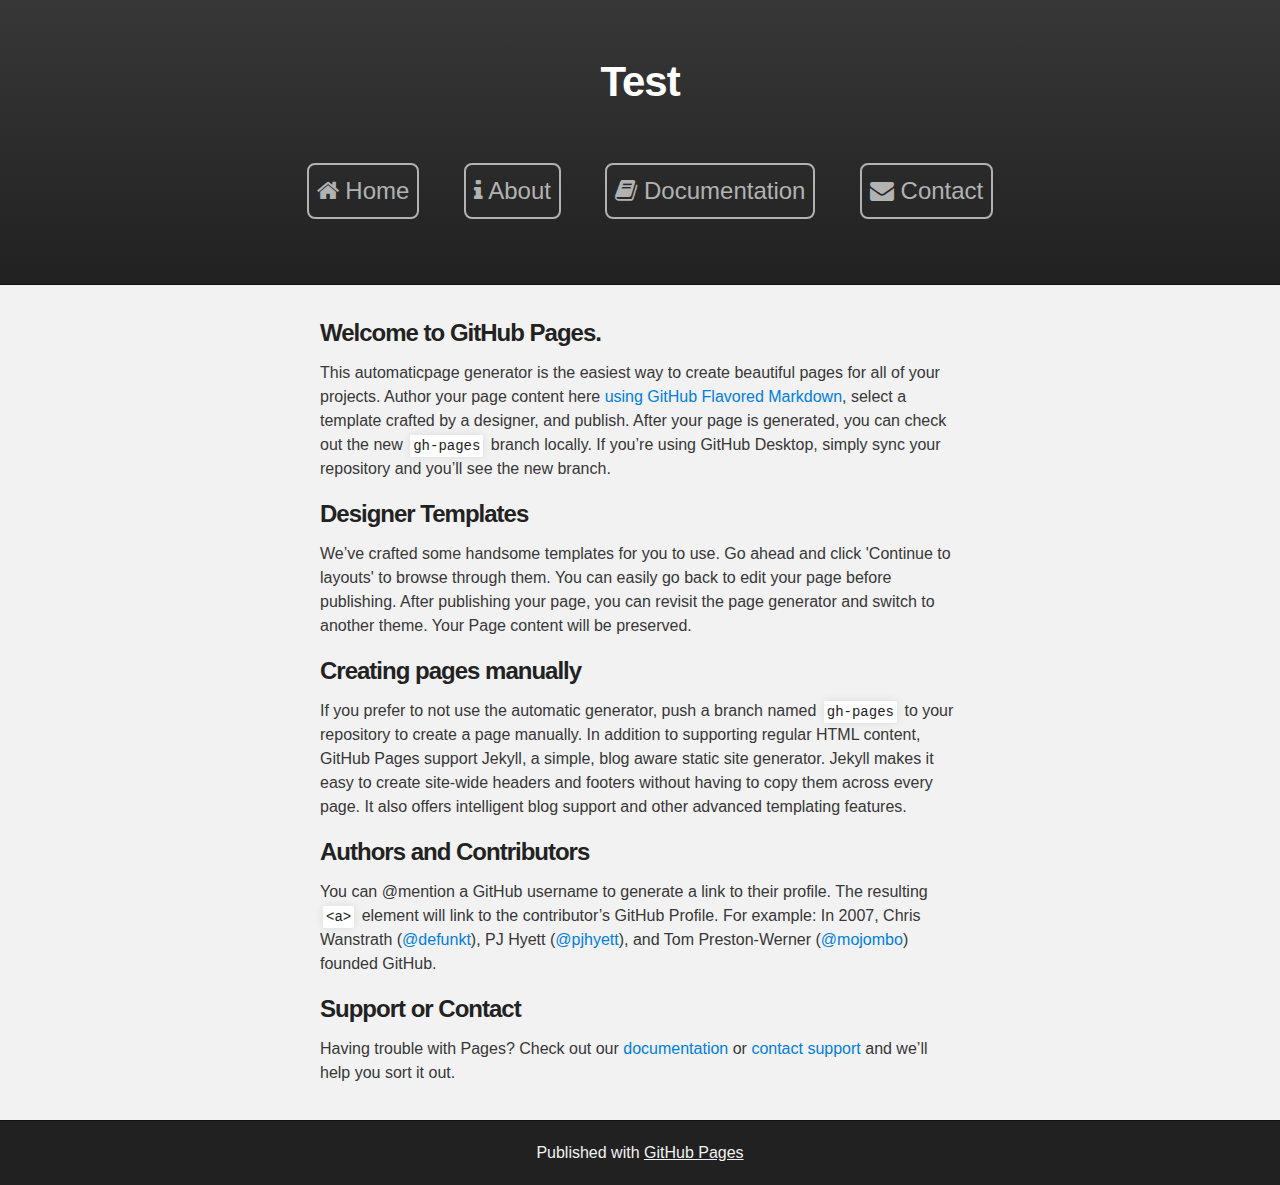
==== newpage.html @ dfde6d30 "Update newpage.html" ====
<!DOCTYPE html>
<html>

  <head>
    <meta charset='utf-8'>
    <meta http-equiv="X-UA-Compatible" content="chrome=1">
    <meta name="description" content="Test : ">

    <link rel="stylesheet" type="text/css" media="screen" href="stylesheets/stylesheet.css">
    <link rel="stylesheet" href="//maxcdn.bootstrapcdn.com/font-awesome/4.3.0/css/font-awesome.min.css">

    <title>Test</title>
  </head>

  <body>

    <!-- HEADER -->
    <div id="header_wrap" class="outer">
        <header class="inner">

          <h1 id="project_title">Test</h1>
          <h2 id="project_tagline"></h2>
          <ul class='menu'>
            <li><a href="index.html"><i class="fa fa-home" aria-hidden="true"></i> Home</a></li>
            <li><a href="newpage.html"><i class="fa fa-info" aria-hidden="true"></i> About</a></li>
            <li><a href="newpage.html"><i class="fa fa-book" aria-hidden="true"></i> Documentation</a></li>
            <li><a href="newpage.html"><i class="fa fa-envelope" aria-hidden="true"></i> Contact</a></li>
          </ul>

        </header>
    </div>

    <!-- MAIN CONTENT -->
    <div id="main_content_wrap" class="outer">
      <section id="main_content" class="inner">


<h3>
<a id="welcome-to-github-pages" class="anchor" href="#welcome-to-github-pages" aria-hidden="true"><span aria-hidden="true" class="octicon octicon-link"></span></a>Welcome to GitHub Pages.</h3>

<p>This automaticpage generator is the easiest way to create beautiful pages for all of your projects. Author your page content here <a href="https://guides.github.com/features/mastering-markdown/">using GitHub Flavored Markdown</a>, select a template crafted by a designer, and publish. After your page is generated, you can check out the new <code>gh-pages</code> branch locally. If you’re using GitHub Desktop, simply sync your repository and you’ll see the new branch.</p>

<h3>
<a id="designer-templates" class="anchor" href="#designer-templates" aria-hidden="true"><span aria-hidden="true" class="octicon octicon-link"></span></a>Designer Templates</h3>

<p>We’ve crafted some handsome templates for you to use. Go ahead and click 'Continue to layouts' to browse through them. You can easily go back to edit your page before publishing. After publishing your page, you can revisit the page generator and switch to another theme. Your Page content will be preserved.</p>

<h3>
<a id="creating-pages-manually" class="anchor" href="#creating-pages-manually" aria-hidden="true"><span aria-hidden="true" class="octicon octicon-link"></span></a>Creating pages manually</h3>

<p>If you prefer to not use the automatic generator, push a branch named <code>gh-pages</code> to your repository to create a page manually. In addition to supporting regular HTML content, GitHub Pages support Jekyll, a simple, blog aware static site generator. Jekyll makes it easy to create site-wide headers and footers without having to copy them across every page. It also offers intelligent blog support and other advanced templating features.</p>

<h3>
<a id="authors-and-contributors" class="anchor" href="#authors-and-contributors" aria-hidden="true"><span aria-hidden="true" class="octicon octicon-link"></span></a>Authors and Contributors</h3>

<p>You can @mention a GitHub username to generate a link to their profile. The resulting <code>&lt;a&gt;</code> element will link to the contributor’s GitHub Profile. For example: In 2007, Chris Wanstrath (<a href="https://github.com/defunkt" class="user-mention">@defunkt</a>), PJ Hyett (<a href="https://github.com/pjhyett" class="user-mention">@pjhyett</a>), and Tom Preston-Werner (<a href="https://github.com/mojombo" class="user-mention">@mojombo</a>) founded GitHub.</p>

<h3>
<a id="support-or-contact" class="anchor" href="#support-or-contact" aria-hidden="true"><span aria-hidden="true" class="octicon octicon-link"></span></a>Support or Contact</h3>

<p>Having trouble with Pages? Check out our <a href="https://help.github.com/pages">documentation</a> or <a href="https://github.com/contact">contact support</a> and we’ll help you sort it out.</p>
      </section>
    </div>

    <!-- FOOTER  -->
    <div id="footer_wrap" class="outer">
      <footer class="inner">
        <p class="copyright">Published with <a href="https://pages.github.com">GitHub Pages</a></p>
      </footer>
    </div>

    

  </body>
</html>
---- stylesheets/stylesheet.css ----
/*******************************************************************************
Slate Theme for GitHub Pages
by Jason Costello, @jsncostello
*******************************************************************************/

@import url(github-light.css);

/*******************************************************************************
MeyerWeb Reset
*******************************************************************************/

html, body, div, span, applet, object, iframe,
h1, h2, h3, h4, h5, h6, p, blockquote, pre,
a, abbr, acronym, address, big, cite, code,
del, dfn, em, img, ins, kbd, q, s, samp,
small, strike, strong, sub, sup, tt, var,
b, u, i, center,
dl, dt, dd, ol, ul, li,
fieldset, form, label, legend,
table, caption, tbody, tfoot, thead, tr, th, td,
article, aside, canvas, details, embed,
figure, figcaption, footer, header, hgroup,
menu, nav, output, ruby, section, summary,
time, mark, audio, video {
  margin: 0;
  padding: 0;
  border: 0;
  font: inherit;
  vertical-align: baseline;
}


/**************** EDIT ********************/

.menu li{
  display: inline-block;
  margin:20px;
  font-size:18pt;
  list-style:none;
  border:2px solid #B1B2B2;
  border-radius: 8px;
  padding:8px;
  transition: all 0.5s ease 0s;
  
}

header ul{
text-align:center;
}

.menu a{
  color:#B1B2B2;
  transition: all 0.5s ease 0s;
}

.menu a:hover{
  text-decoration:none;
}

.menu li:hover{
  background:#B1B2B2;
}

.menu li:hover a{
  color: black;
}

/* HTML5 display-role reset for older browsers */
article, aside, details, figcaption, figure,
footer, header, hgroup, menu, nav, section {
  display: block;
}

ol, ul {
  list-style: none;
}

table {
  border-collapse: collapse;
  border-spacing: 0;
}

/*******************************************************************************
Theme Styles
*******************************************************************************/

body {
  box-sizing: border-box;
  color:#373737;
  background: #212121;
  font-size: 16px;
  font-family: 'Myriad Pro', Calibri, Helvetica, Arial, sans-serif;
  line-height: 1.5;
  -webkit-font-smoothing: antialiased;
}

h1, h2, h3, h4, h5, h6 {
  margin: 10px 0;
  font-weight: 700;
  color:#222222;
  font-family: 'Lucida Grande', 'Calibri', Helvetica, Arial, sans-serif;
  letter-spacing: -1px;
}

h1 {
  font-size: 36px;
  font-weight: 700;
}

h2 {
  padding-bottom: 10px;
  font-size: 32px;
  background: url('../images/bg_hr.png') repeat-x bottom;
}

h3 {
  font-size: 24px;
}

h4 {
  font-size: 21px;
}

h5 {
  font-size: 18px;
}

h6 {
  font-size: 16px;
}

p {
  margin: 10px 0 15px 0;
}

footer p {
  color: #f2f2f2;
}

a {
  text-decoration: none;
  color: #007edf;
  text-shadow: none;

  transition: color 0.5s ease;
  transition: text-shadow 0.5s ease;
  -webkit-transition: color 0.5s ease;
  -webkit-transition: text-shadow 0.5s ease;
  -moz-transition: color 0.5s ease;
  -moz-transition: text-shadow 0.5s ease;
  -o-transition: color 0.5s ease;
  -o-transition: text-shadow 0.5s ease;
  -ms-transition: color 0.5s ease;
  -ms-transition: text-shadow 0.5s ease;
}

a:hover, a:focus {text-decoration: underline;}

footer a {
  color: #F2F2F2;
  text-decoration: underline;
}

em {
  font-style: italic;
}

strong {
  font-weight: bold;
}

img {
  position: relative;
  margin: 0 auto;
  max-width: 739px;
  padding: 5px;
  margin: 10px 0 10px 0;
  border: 1px solid #ebebeb;

  box-shadow: 0 0 5px #ebebeb;
  -webkit-box-shadow: 0 0 5px #ebebeb;
  -moz-box-shadow: 0 0 5px #ebebeb;
  -o-box-shadow: 0 0 5px #ebebeb;
  -ms-box-shadow: 0 0 5px #ebebeb;
}

p img {
  display: inline;
  margin: 0;
  padding: 0;
  vertical-align: middle;
  text-align: center;
  border: none;
}

pre, code {
  width: 100%;
  color: #222;
  background-color: #fff;

  font-family: Monaco, "Bitstream Vera Sans Mono", "Lucida Console", Terminal, monospace;
  font-size: 14px;

  border-radius: 2px;
  -moz-border-radius: 2px;
  -webkit-border-radius: 2px;
}

pre {
  width: 100%;
  padding: 10px;
  box-shadow: 0 0 10px rgba(0,0,0,.1);
  overflow: auto;
}

code {
  padding: 3px;
  margin: 0 3px;
  box-shadow: 0 0 10px rgba(0,0,0,.1);
}

pre code {
  display: block;
  box-shadow: none;
}

blockquote {
  color: #666;
  margin-bottom: 20px;
  padding: 0 0 0 20px;
  border-left: 3px solid #bbb;
}


ul, ol, dl {
  margin-bottom: 15px
}

ul {
  list-style-position: inside;
  list-style: disc;
  padding-left: 20px;
}

ol {
  list-style-position: inside;
  list-style: decimal;
  padding-left: 20px;
}

dl dt {
  font-weight: bold;
}

dl dd {
  padding-left: 20px;
  font-style: italic;
}

dl p {
  padding-left: 20px;
  font-style: italic;
}

hr {
  height: 1px;
  margin-bottom: 5px;
  border: none;
  background: url('../images/bg_hr.png') repeat-x center;
}

table {
  border: 1px solid #373737;
  margin-bottom: 20px;
  text-align: left;
 }

th {
  font-family: 'Lucida Grande', 'Helvetica Neue', Helvetica, Arial, sans-serif;
  padding: 10px;
  background: #373737;
  color: #fff;
 }

td {
  padding: 10px;
  border: 1px solid #373737;
 }

form {
  background: #f2f2f2;
  padding: 20px;
}

/*******************************************************************************
Full-Width Styles
*******************************************************************************/

.outer {
  width: 100%;
}

#main_content.inner {
  position: relative;
  max-width: 640px;
  padding: 20px 10px;
  margin: 0 auto;
}
.inner .copyright {
  position: relative;
  max-width: 640px;
  padding: 20px 10px;
  margin: 0 auto;
  text-align: center;
}

#forkme_banner {
  display: block;
  position: absolute;
  top:0;
  right: 10px;
  z-index: 10;
  padding: 10px 50px 10px 10px;
  color: #fff;
  background: url('../images/blacktocat.png') #0090ff no-repeat 95% 50%;
  font-weight: 700;
  box-shadow: 0 0 10px rgba(0,0,0,.5);
  border-bottom-left-radius: 2px;
  border-bottom-right-radius: 2px;
}

#header_wrap {
  background: #212121;
  background: -moz-linear-gradient(top, #373737, #212121);
  background: -webkit-linear-gradient(top, #373737, #212121);
  background: -ms-linear-gradient(top, #373737, #212121);
  background: -o-linear-gradient(top, #373737, #212121);
  background: linear-gradient(top, #373737, #212121);
}

#header_wrap .inner {
  padding: 50px 10px 30px 10px;
}

#project_title {
  margin: 0;
  color: #fff;
  font-size: 42px;
  font-weight: 700;
  text-align:center;
}

#project_tagline {
  color: #fff;
  font-size: 24px;
  font-weight: 300;
  background: none;
  text-shadow: #111 0px 0px 10px;
}

#downloads {
  position: absolute;
  width: 210px;
  z-index: 10;
  bottom: -40px;
  right: 0;
  height: 70px;
  background: url('../images/icon_download.png') no-repeat 0% 90%;
}

.zip_download_link {
  display: block;
  float: right;
  width: 90px;
  height:70px;
  text-indent: -5000px;
  overflow: hidden;
  background: url(../images/sprite_download.png) no-repeat bottom left;
}

.tar_download_link {
  display: block;
  float: right;
  width: 90px;
  height:70px;
  text-indent: -5000px;
  overflow: hidden;
  background: url(../images/sprite_download.png) no-repeat bottom right;
  margin-left: 10px;
}

.zip_download_link:hover {
  background: url(../images/sprite_download.png) no-repeat top left;
}

.tar_download_link:hover {
  background: url(../images/sprite_download.png) no-repeat top right;
}

#main_content_wrap {
  background: #f2f2f2;
  border-top: 1px solid #111;
  border-bottom: 1px solid #111;
}

#main_content {
  padding-top: 40px;
}

#footer_wrap {
  background: #212121;
}



/*******************************************************************************
Small Device Styles
*******************************************************************************/

@media screen and (max-width: 480px) {
  body {
    font-size:14px;
  }

  #downloads {
    display: none;
  }

  .inner {
    min-width: 320px;
    max-width: 480px;
  }

  #project_title {
  font-size: 32px;
  }

  h1 {
    font-size: 28px;
  }

  h2 {
    font-size: 24px;
  }

  h3 {
    font-size: 21px;
  }

  h4 {
    font-size: 18px;
  }

  h5 {
    font-size: 14px;
  }

  h6 {
    font-size: 12px;
  }

  code, pre {
    min-width: 320px;
    max-width: 480px;
    font-size: 11px;
  }

}
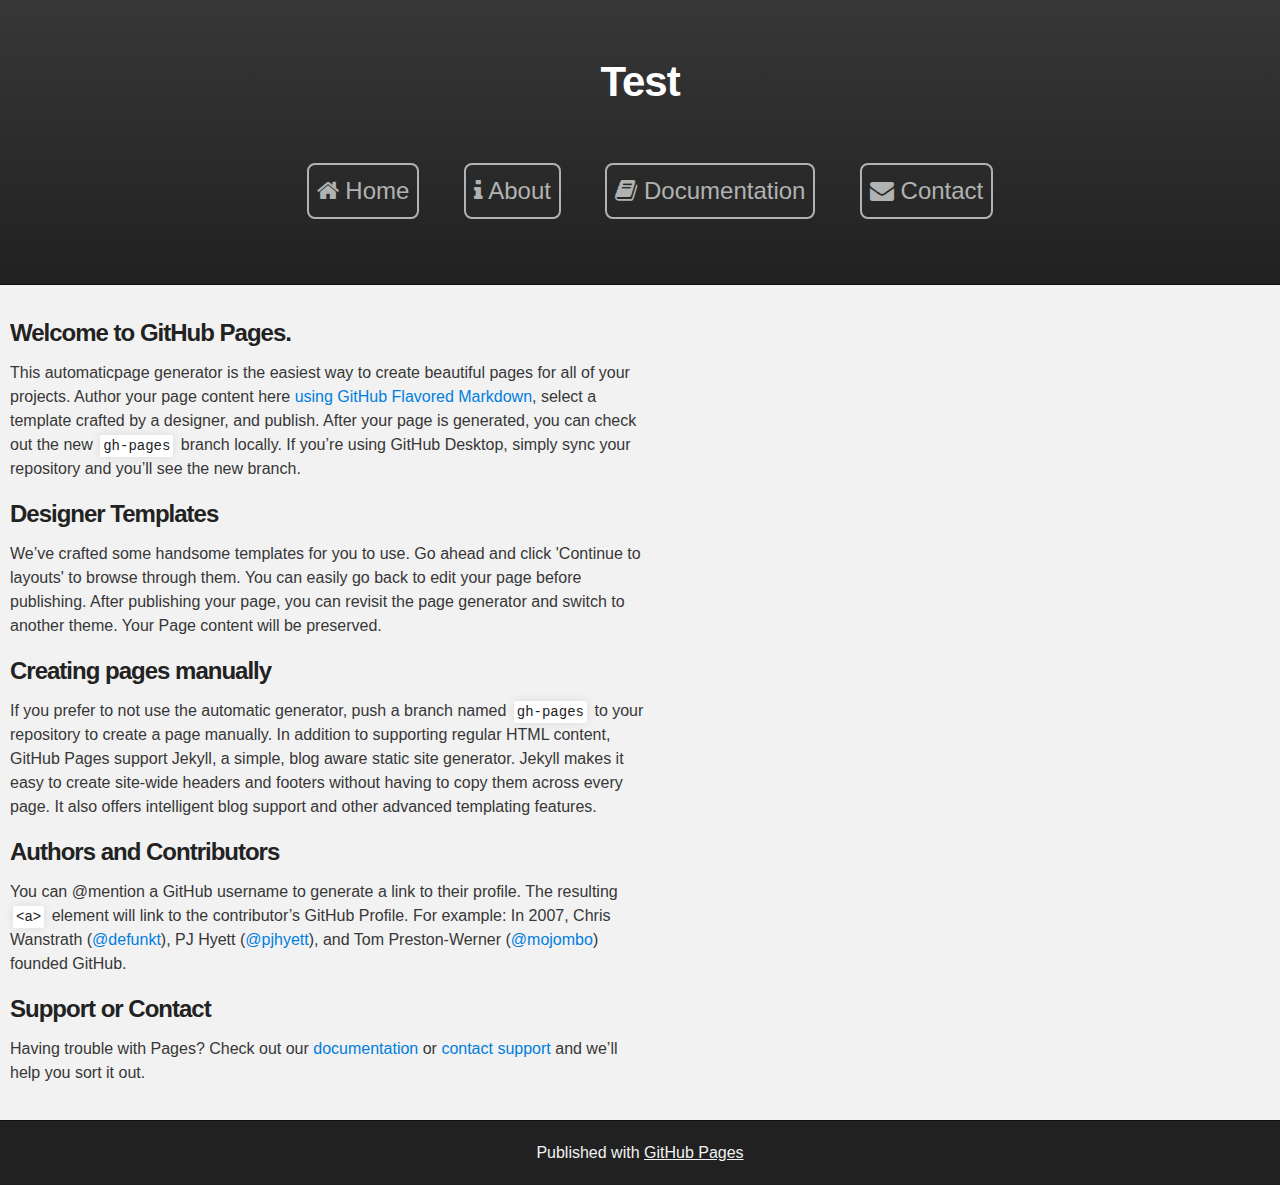
==== commit 4d71034f: "Update newpage.html" ====
--- a/newpage.html
+++ b/newpage.html
@@ -6,6 +6,7 @@
     <meta http-equiv="X-UA-Compatible" content="chrome=1">
     <meta name="description" content="Test : ">
 
+    <link rel="stylesheet" type="text/css" media="screen" href="stylesheets/newpage.css">
     <link rel="stylesheet" type="text/css" media="screen" href="stylesheets/stylesheet.css">
     <link rel="stylesheet" href="//maxcdn.bootstrapcdn.com/font-awesome/4.3.0/css/font-awesome.min.css">
 
--- a/stylesheets/newpage.css
+++ b/stylesheets/newpage.css
@@ -0,0 +1,474 @@
+/*******************************************************************************
+Slate Theme for GitHub Pages
+by Jason Costello, @jsncostello
+*******************************************************************************/
+
+@import url(github-light.css);
+
+/*******************************************************************************
+MeyerWeb Reset
+*******************************************************************************/
+
+html, body, div, span, applet, object, iframe,
+h1, h2, h3, h4, h5, h6, p, blockquote, pre,
+a, abbr, acronym, address, big, cite, code,
+del, dfn, em, img, ins, kbd, q, s, samp,
+small, strike, strong, sub, sup, tt, var,
+b, u, i, center,
+dl, dt, dd, ol, ul, li,
+fieldset, form, label, legend,
+table, caption, tbody, tfoot, thead, tr, th, td,
+article, aside, canvas, details, embed,
+figure, figcaption, footer, header, hgroup,
+menu, nav, output, ruby, section, summary,
+time, mark, audio, video {
+  margin: 0;
+  padding: 0;
+  border: 0;
+  font: inherit;
+  vertical-align: baseline;
+}
+
+
+/**************** EDIT ********************/
+
+.menu li{
+  display: inline-block;
+  margin:20px;
+  font-size:18pt;
+  list-style:none;
+  border:2px solid #B1B2B2;
+  border-radius: 8px;
+  padding:8px;
+  transition: all 0.5s ease 0s;
+  
+}
+
+header ul{
+text-align:center;
+}
+
+.menu a{
+  color:#B1B2B2;
+  transition: all 0.5s ease 0s;
+}
+
+.menu a:hover{
+  text-decoration:none;
+}
+
+.menu li:hover{
+  background:#B1B2B2;
+}
+
+.menu li:hover a{
+  color: black;
+}
+
+/* HTML5 display-role reset for older browsers */
+article, aside, details, figcaption, figure,
+footer, header, hgroup, menu, nav, section {
+  display: block;
+}
+
+ol, ul {
+  list-style: none;
+}
+
+table {
+  border-collapse: collapse;
+  border-spacing: 0;
+}
+
+/*******************************************************************************
+Theme Styles
+*******************************************************************************/
+
+body {
+  box-sizing: border-box;
+  color:#373737;
+  background: #212121;
+  font-size: 16px;
+  font-family: 'Myriad Pro', Calibri, Helvetica, Arial, sans-serif;
+  line-height: 1.5;
+  -webkit-font-smoothing: antialiased;
+}
+
+h1, h2, h3, h4, h5, h6 {
+  margin: 10px 0;
+  font-weight: 700;
+  color:#222222;
+  font-family: 'Lucida Grande', 'Calibri', Helvetica, Arial, sans-serif;
+  letter-spacing: -1px;
+}
+
+h1 {
+  font-size: 36px;
+  font-weight: 700;
+}
+
+h2 {
+  padding-bottom: 10px;
+  font-size: 32px;
+  background: url('../images/bg_hr.png') repeat-x bottom;
+}
+
+h3 {
+  font-size: 24px;
+}
+
+h4 {
+  font-size: 21px;
+}
+
+h5 {
+  font-size: 18px;
+}
+
+h6 {
+  font-size: 16px;
+}
+
+p {
+  margin: 10px 0 15px 0;
+}
+
+footer p {
+  color: #f2f2f2;
+}
+
+a {
+  text-decoration: none;
+  color: #007edf;
+  text-shadow: none;
+
+  transition: color 0.5s ease;
+  transition: text-shadow 0.5s ease;
+  -webkit-transition: color 0.5s ease;
+  -webkit-transition: text-shadow 0.5s ease;
+  -moz-transition: color 0.5s ease;
+  -moz-transition: text-shadow 0.5s ease;
+  -o-transition: color 0.5s ease;
+  -o-transition: text-shadow 0.5s ease;
+  -ms-transition: color 0.5s ease;
+  -ms-transition: text-shadow 0.5s ease;
+}
+
+a:hover, a:focus {text-decoration: underline;}
+
+footer a {
+  color: #F2F2F2;
+  text-decoration: underline;
+}
+
+em {
+  font-style: italic;
+}
+
+strong {
+  font-weight: bold;
+}
+
+img {
+  position: relative;
+  margin: 0 auto;
+  max-width: 739px;
+  padding: 5px;
+  margin: 10px 0 10px 0;
+  border: 1px solid #ebebeb;
+
+  box-shadow: 0 0 5px #ebebeb;
+  -webkit-box-shadow: 0 0 5px #ebebeb;
+  -moz-box-shadow: 0 0 5px #ebebeb;
+  -o-box-shadow: 0 0 5px #ebebeb;
+  -ms-box-shadow: 0 0 5px #ebebeb;
+}
+
+p img {
+  display: inline;
+  margin: 0;
+  padding: 0;
+  vertical-align: middle;
+  text-align: center;
+  border: none;
+}
+
+pre, code {
+  width: 100%;
+  color: #222;
+  background-color: #fff;
+
+  font-family: Monaco, "Bitstream Vera Sans Mono", "Lucida Console", Terminal, monospace;
+  font-size: 14px;
+
+  border-radius: 2px;
+  -moz-border-radius: 2px;
+  -webkit-border-radius: 2px;
+}
+
+pre {
+  width: 100%;
+  padding: 10px;
+  box-shadow: 0 0 10px rgba(0,0,0,.1);
+  overflow: auto;
+}
+
+code {
+  padding: 3px;
+  margin: 0 3px;
+  box-shadow: 0 0 10px rgba(0,0,0,.1);
+}
+
+pre code {
+  display: block;
+  box-shadow: none;
+}
+
+blockquote {
+  color: #666;
+  margin-bottom: 20px;
+  padding: 0 0 0 20px;
+  border-left: 3px solid #bbb;
+}
+
+
+ul, ol, dl {
+  margin-bottom: 15px
+}
+
+ul {
+  list-style-position: inside;
+  list-style: disc;
+  padding-left: 20px;
+}
+
+ol {
+  list-style-position: inside;
+  list-style: decimal;
+  padding-left: 20px;
+}
+
+dl dt {
+  font-weight: bold;
+}
+
+dl dd {
+  padding-left: 20px;
+  font-style: italic;
+}
+
+dl p {
+  padding-left: 20px;
+  font-style: italic;
+}
+
+hr {
+  height: 1px;
+  margin-bottom: 5px;
+  border: none;
+  background: url('../images/bg_hr.png') repeat-x center;
+}
+
+table {
+  border: 1px solid #373737;
+  margin-bottom: 20px;
+  text-align: left;
+ }
+
+th {
+  font-family: 'Lucida Grande', 'Helvetica Neue', Helvetica, Arial, sans-serif;
+  padding: 10px;
+  background: #373737;
+  color: #fff;
+ }
+
+td {
+  padding: 10px;
+  border: 1px solid #373737;
+ }
+
+form {
+  background: #f2f2f2;
+  padding: 20px;
+}
+
+/*******************************************************************************
+Full-Width Styles
+*******************************************************************************/
+
+.outer {
+  width: 100%;
+}
+
+#main_content.inner {
+  position: relative;
+  max-width: 640px;
+  padding: 20px 10px;
+  margin: 0 auto;
+  float: left;
+}
+.inner .copyright {
+  position: relative;
+  max-width: 640px;
+  padding: 20px 10px;
+  margin: 0 auto;
+  text-align: center;
+}
+
+#forkme_banner {
+  display: block;
+  position: absolute;
+  top:0;
+  right: 10px;
+  z-index: 10;
+  padding: 10px 50px 10px 10px;
+  color: #fff;
+  background: url('../images/blacktocat.png') #0090ff no-repeat 95% 50%;
+  font-weight: 700;
+  box-shadow: 0 0 10px rgba(0,0,0,.5);
+  border-bottom-left-radius: 2px;
+  border-bottom-right-radius: 2px;
+}
+
+#header_wrap {
+  background: #212121;
+  background: -moz-linear-gradient(top, #373737, #212121);
+  background: -webkit-linear-gradient(top, #373737, #212121);
+  background: -ms-linear-gradient(top, #373737, #212121);
+  background: -o-linear-gradient(top, #373737, #212121);
+  background: linear-gradient(top, #373737, #212121);
+}
+
+#header_wrap .inner {
+  padding: 50px 10px 30px 10px;
+}
+
+#project_title {
+  margin: 0;
+  color: #fff;
+  font-size: 42px;
+  font-weight: 700;
+  text-align:center;
+}
+
+#project_tagline {
+  color: #fff;
+  font-size: 24px;
+  font-weight: 300;
+  background: none;
+  text-shadow: #111 0px 0px 10px;
+}
+
+#downloads {
+  position: absolute;
+  width: 210px;
+  z-index: 10;
+  bottom: -40px;
+  right: 0;
+  height: 70px;
+  background: url('../images/icon_download.png') no-repeat 0% 90%;
+}
+
+.zip_download_link {
+  display: block;
+  float: right;
+  width: 90px;
+  height:70px;
+  text-indent: -5000px;
+  overflow: hidden;
+  background: url(../images/sprite_download.png) no-repeat bottom left;
+}
+
+.tar_download_link {
+  display: block;
+  float: right;
+  width: 90px;
+  height:70px;
+  text-indent: -5000px;
+  overflow: hidden;
+  background: url(../images/sprite_download.png) no-repeat bottom right;
+  margin-left: 10px;
+}
+
+.zip_download_link:hover {
+  background: url(../images/sprite_download.png) no-repeat top left;
+}
+
+.tar_download_link:hover {
+  background: url(../images/sprite_download.png) no-repeat top right;
+}
+
+#main_content_wrap {
+  background: #f2f2f2;
+  border-top: 1px solid #111;
+  border-bottom: 1px solid #111;
+  display:table;
+}
+
+#main_content {
+  padding-top: 40px;
+  
+}
+
+#footer_wrap {
+  background: #212121;
+}
+
+
+
+/*******************************************************************************
+Small Device Styles
+*******************************************************************************/
+
+@media screen and (max-width: 480px) {
+  body {
+    font-size:14px;
+  }
+
+  #downloads {
+    display: none;
+  }
+
+  .inner {
+    min-width: 320px;
+    max-width: 480px;
+  }
+
+  #project_title {
+  font-size: 32px;
+  }
+
+  h1 {
+    font-size: 28px;
+  }
+
+  h2 {
+    font-size: 24px;
+  }
+
+  h3 {
+    font-size: 21px;
+  }
+
+  h4 {
+    font-size: 18px;
+  }
+
+  h5 {
+    font-size: 14px;
+  }
+
+  h6 {
+    font-size: 12px;
+  }
+
+  code, pre {
+    min-width: 320px;
+    max-width: 480px;
+    font-size: 11px;
+  }
+
+}
+
+
+
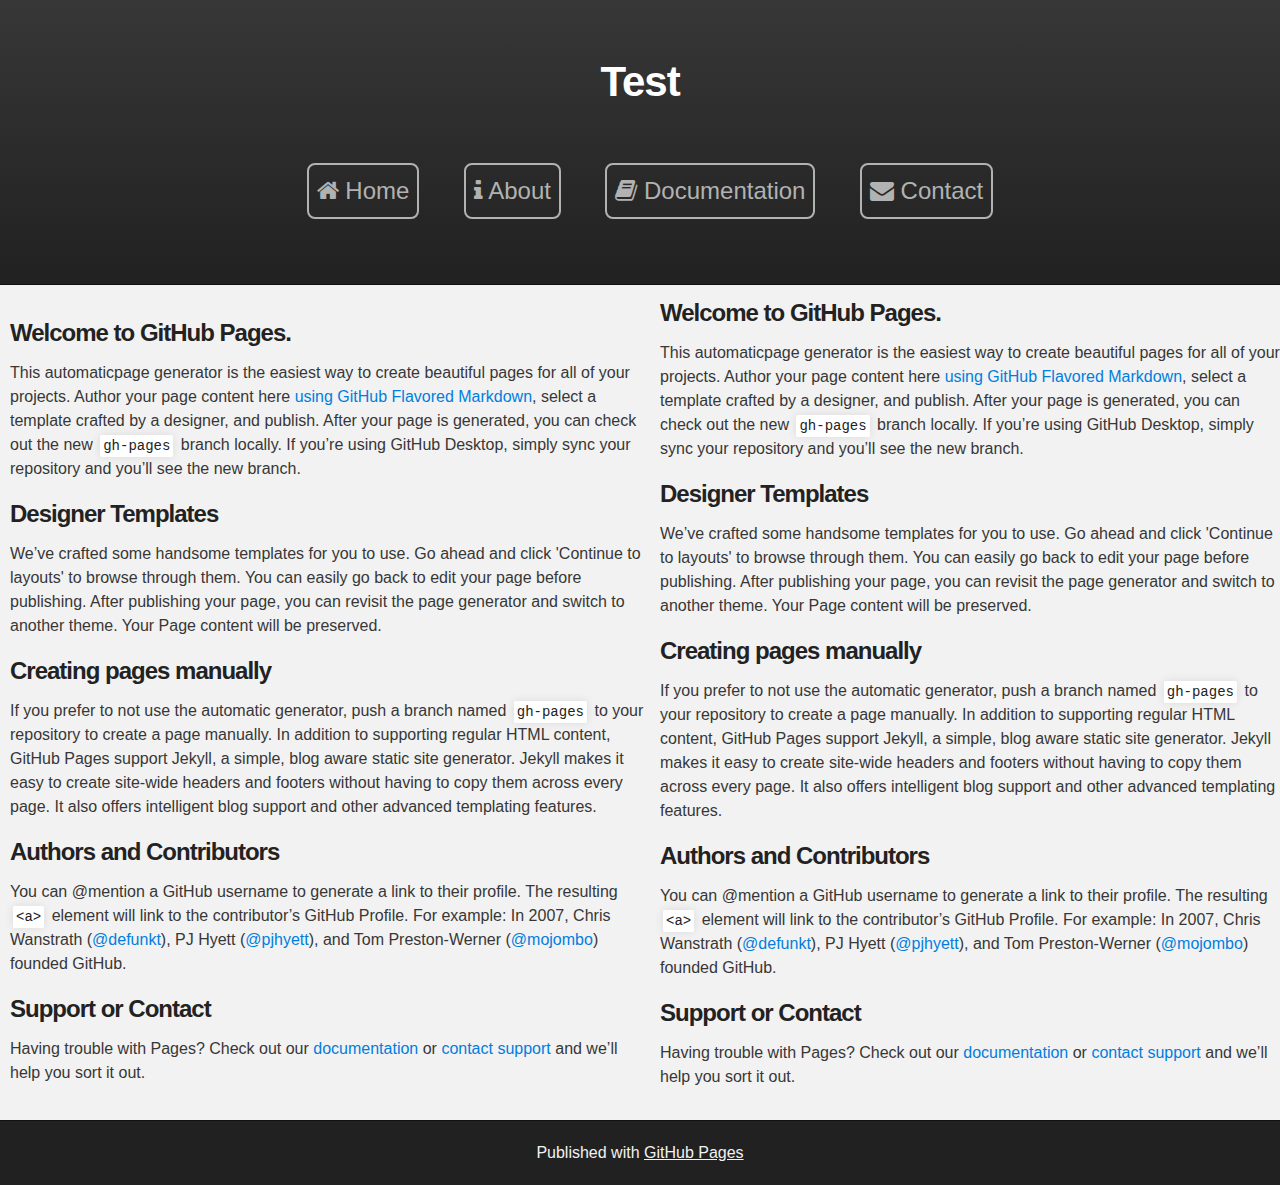
==== commit 0c5b4bdd: "Update newpage.html" ====
--- a/newpage.html
+++ b/newpage.html
@@ -7,7 +7,6 @@
     <meta name="description" content="Test : ">
 
     <link rel="stylesheet" type="text/css" media="screen" href="stylesheets/newpage.css">
-    <link rel="stylesheet" type="text/css" media="screen" href="stylesheets/stylesheet.css">
     <link rel="stylesheet" href="//maxcdn.bootstrapcdn.com/font-awesome/4.3.0/css/font-awesome.min.css">
 
     <title>Test</title>
@@ -33,34 +32,65 @@
 
     <!-- MAIN CONTENT -->
     <div id="main_content_wrap" class="outer">
+      
       <section id="main_content" class="inner">
 
+        <h3>
+        <a id="welcome-to-github-pages" class="anchor" href="#welcome-to-github-pages" aria-hidden="true"><span aria-hidden="true" class="octicon octicon-link"></span></a>Welcome to GitHub Pages.</h3>
+        
+        <p>This automaticpage generator is the easiest way to create beautiful pages for all of your projects. Author your page content here <a href="https://guides.github.com/features/mastering-markdown/">using GitHub Flavored Markdown</a>, select a template crafted by a designer, and publish. After your page is generated, you can check out the new <code>gh-pages</code> branch locally. If you’re using GitHub Desktop, simply sync your repository and you’ll see the new branch.</p>
+        
+        <h3>
+        <a id="designer-templates" class="anchor" href="#designer-templates" aria-hidden="true"><span aria-hidden="true" class="octicon octicon-link"></span></a>Designer Templates</h3>
+        
+        <p>We’ve crafted some handsome templates for you to use. Go ahead and click 'Continue to layouts' to browse through them. You can easily go back to edit your page before publishing. After publishing your page, you can revisit the page generator and switch to another theme. Your Page content will be preserved.</p>
+        
+        <h3>
+        <a id="creating-pages-manually" class="anchor" href="#creating-pages-manually" aria-hidden="true"><span aria-hidden="true" class="octicon octicon-link"></span></a>Creating pages manually</h3>
+        
+        <p>If you prefer to not use the automatic generator, push a branch named <code>gh-pages</code> to your repository to create a page manually. In addition to supporting regular HTML content, GitHub Pages support Jekyll, a simple, blog aware static site generator. Jekyll makes it easy to create site-wide headers and footers without having to copy them across every page. It also offers intelligent blog support and other advanced templating features.</p>
+        
+        <h3>
+        <a id="authors-and-contributors" class="anchor" href="#authors-and-contributors" aria-hidden="true"><span aria-hidden="true" class="octicon octicon-link"></span></a>Authors and Contributors</h3>
+        
+        <p>You can @mention a GitHub username to generate a link to their profile. The resulting <code>&lt;a&gt;</code> element will link to the contributor’s GitHub Profile. For example: In 2007, Chris Wanstrath (<a href="https://github.com/defunkt" class="user-mention">@defunkt</a>), PJ Hyett (<a href="https://github.com/pjhyett" class="user-mention">@pjhyett</a>), and Tom Preston-Werner (<a href="https://github.com/mojombo" class="user-mention">@mojombo</a>) founded GitHub.</p>
+        
+        <h3>
+        <a id="support-or-contact" class="anchor" href="#support-or-contact" aria-hidden="true"><span aria-hidden="true" class="octicon octicon-link"></span></a>Support or Contact</h3>
+   
+        <p>Having trouble with Pages? Check out our <a href="https://help.github.com/pages">documentation</a> or <a href="https://github.com/contact">contact support</a> and we’ll help you sort it out.</p>
+          
+      </section
+      
+      <section id="main_content" class="inner">
 
-<h3>
-<a id="welcome-to-github-pages" class="anchor" href="#welcome-to-github-pages" aria-hidden="true"><span aria-hidden="true" class="octicon octicon-link"></span></a>Welcome to GitHub Pages.</h3>
-
-<p>This automaticpage generator is the easiest way to create beautiful pages for all of your projects. Author your page content here <a href="https://guides.github.com/features/mastering-markdown/">using GitHub Flavored Markdown</a>, select a template crafted by a designer, and publish. After your page is generated, you can check out the new <code>gh-pages</code> branch locally. If you’re using GitHub Desktop, simply sync your repository and you’ll see the new branch.</p>
-
-<h3>
-<a id="designer-templates" class="anchor" href="#designer-templates" aria-hidden="true"><span aria-hidden="true" class="octicon octicon-link"></span></a>Designer Templates</h3>
-
-<p>We’ve crafted some handsome templates for you to use. Go ahead and click 'Continue to layouts' to browse through them. You can easily go back to edit your page before publishing. After publishing your page, you can revisit the page generator and switch to another theme. Your Page content will be preserved.</p>
-
-<h3>
-<a id="creating-pages-manually" class="anchor" href="#creating-pages-manually" aria-hidden="true"><span aria-hidden="true" class="octicon octicon-link"></span></a>Creating pages manually</h3>
-
-<p>If you prefer to not use the automatic generator, push a branch named <code>gh-pages</code> to your repository to create a page manually. In addition to supporting regular HTML content, GitHub Pages support Jekyll, a simple, blog aware static site generator. Jekyll makes it easy to create site-wide headers and footers without having to copy them across every page. It also offers intelligent blog support and other advanced templating features.</p>
-
-<h3>
-<a id="authors-and-contributors" class="anchor" href="#authors-and-contributors" aria-hidden="true"><span aria-hidden="true" class="octicon octicon-link"></span></a>Authors and Contributors</h3>
-
-<p>You can @mention a GitHub username to generate a link to their profile. The resulting <code>&lt;a&gt;</code> element will link to the contributor’s GitHub Profile. For example: In 2007, Chris Wanstrath (<a href="https://github.com/defunkt" class="user-mention">@defunkt</a>), PJ Hyett (<a href="https://github.com/pjhyett" class="user-mention">@pjhyett</a>), and Tom Preston-Werner (<a href="https://github.com/mojombo" class="user-mention">@mojombo</a>) founded GitHub.</p>
-
-<h3>
-<a id="support-or-contact" class="anchor" href="#support-or-contact" aria-hidden="true"><span aria-hidden="true" class="octicon octicon-link"></span></a>Support or Contact</h3>
-
-<p>Having trouble with Pages? Check out our <a href="https://help.github.com/pages">documentation</a> or <a href="https://github.com/contact">contact support</a> and we’ll help you sort it out.</p>
+        <h3>
+        <a id="welcome-to-github-pages" class="anchor" href="#welcome-to-github-pages" aria-hidden="true"><span aria-hidden="true" class="octicon octicon-link"></span></a>Welcome to GitHub Pages.</h3>
+        
+        <p>This automaticpage generator is the easiest way to create beautiful pages for all of your projects. Author your page content here <a href="https://guides.github.com/features/mastering-markdown/">using GitHub Flavored Markdown</a>, select a template crafted by a designer, and publish. After your page is generated, you can check out the new <code>gh-pages</code> branch locally. If you’re using GitHub Desktop, simply sync your repository and you’ll see the new branch.</p>
+        
+        <h3>
+        <a id="designer-templates" class="anchor" href="#designer-templates" aria-hidden="true"><span aria-hidden="true" class="octicon octicon-link"></span></a>Designer Templates</h3>
+        
+        <p>We’ve crafted some handsome templates for you to use. Go ahead and click 'Continue to layouts' to browse through them. You can easily go back to edit your page before publishing. After publishing your page, you can revisit the page generator and switch to another theme. Your Page content will be preserved.</p>
+        
+        <h3>
+        <a id="creating-pages-manually" class="anchor" href="#creating-pages-manually" aria-hidden="true"><span aria-hidden="true" class="octicon octicon-link"></span></a>Creating pages manually</h3>
+        
+        <p>If you prefer to not use the automatic generator, push a branch named <code>gh-pages</code> to your repository to create a page manually. In addition to supporting regular HTML content, GitHub Pages support Jekyll, a simple, blog aware static site generator. Jekyll makes it easy to create site-wide headers and footers without having to copy them across every page. It also offers intelligent blog support and other advanced templating features.</p>
+        
+        <h3>
+        <a id="authors-and-contributors" class="anchor" href="#authors-and-contributors" aria-hidden="true"><span aria-hidden="true" class="octicon octicon-link"></span></a>Authors and Contributors</h3>
+        
+        <p>You can @mention a GitHub username to generate a link to their profile. The resulting <code>&lt;a&gt;</code> element will link to the contributor’s GitHub Profile. For example: In 2007, Chris Wanstrath (<a href="https://github.com/defunkt" class="user-mention">@defunkt</a>), PJ Hyett (<a href="https://github.com/pjhyett" class="user-mention">@pjhyett</a>), and Tom Preston-Werner (<a href="https://github.com/mojombo" class="user-mention">@mojombo</a>) founded GitHub.</p>
+        
+        <h3>
+        <a id="support-or-contact" class="anchor" href="#support-or-contact" aria-hidden="true"><span aria-hidden="true" class="octicon octicon-link"></span></a>Support or Contact</h3>
+   
+        <p>Having trouble with Pages? Check out our <a href="https://help.github.com/pages">documentation</a> or <a href="https://github.com/contact">contact support</a> and we’ll help you sort it out.</p>
+          
       </section>
+      
     </div>
 
     <!-- FOOTER  -->
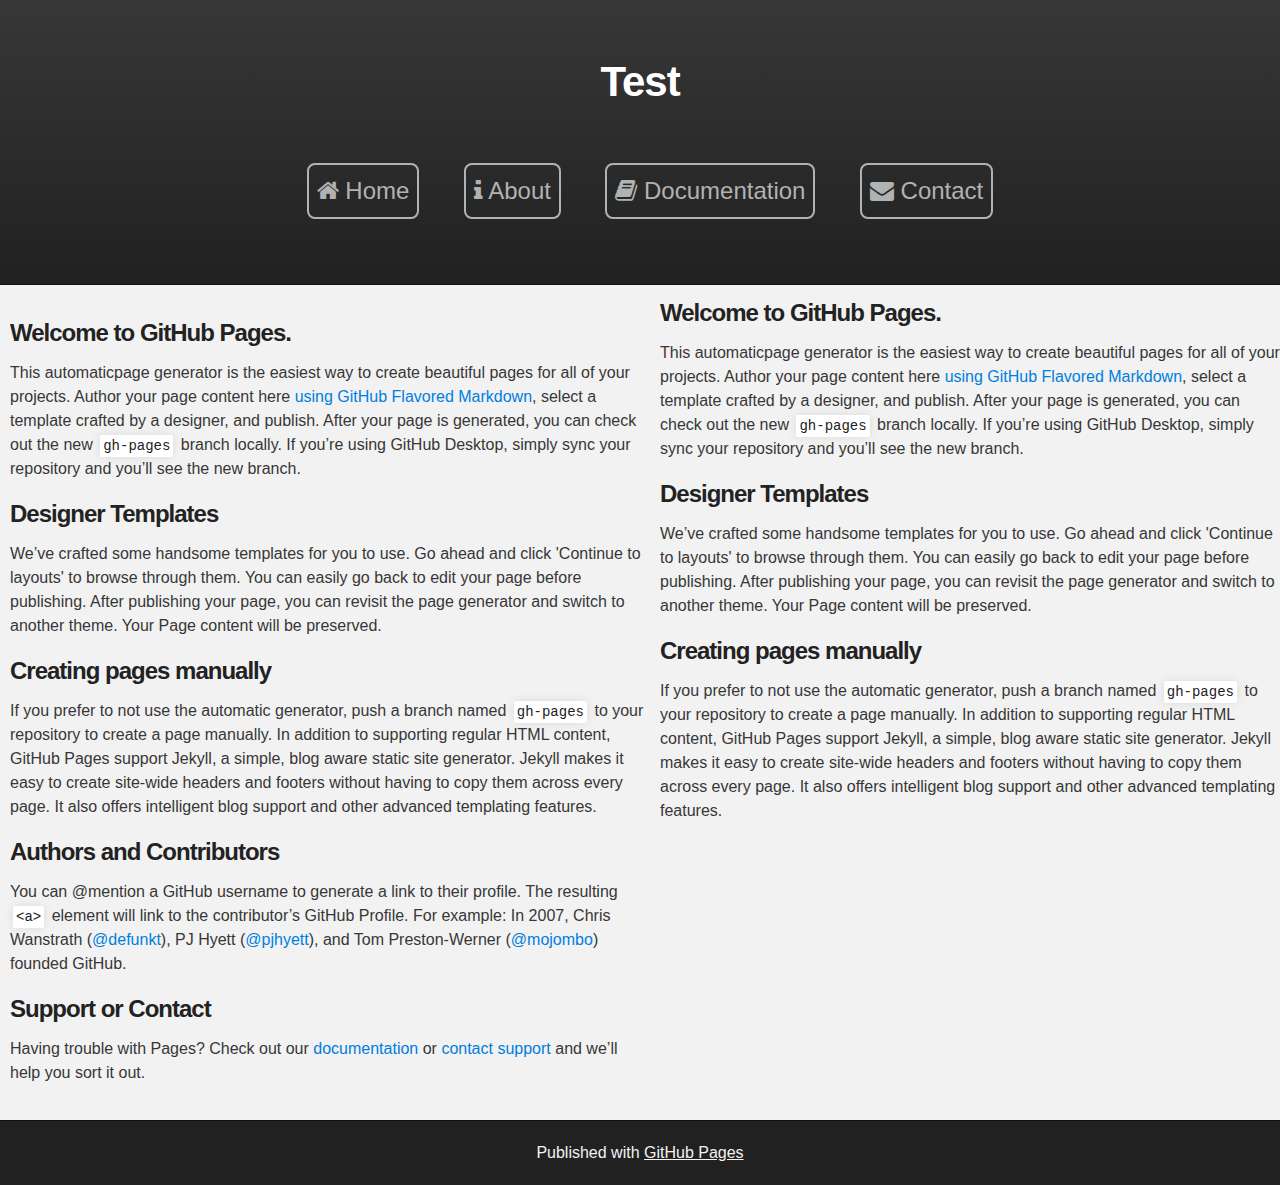
==== commit 2a384d78: "Update" ====
--- a/newpage.html
+++ b/newpage.html
@@ -62,7 +62,7 @@
           
       </section
       
-      <section id="main_content" class="inner">
+      <section id="" class="inner">
 
         <h3>
         <a id="welcome-to-github-pages" class="anchor" href="#welcome-to-github-pages" aria-hidden="true"><span aria-hidden="true" class="octicon octicon-link"></span></a>Welcome to GitHub Pages.</h3>
@@ -79,16 +79,7 @@
         
         <p>If you prefer to not use the automatic generator, push a branch named <code>gh-pages</code> to your repository to create a page manually. In addition to supporting regular HTML content, GitHub Pages support Jekyll, a simple, blog aware static site generator. Jekyll makes it easy to create site-wide headers and footers without having to copy them across every page. It also offers intelligent blog support and other advanced templating features.</p>
         
-        <h3>
-        <a id="authors-and-contributors" class="anchor" href="#authors-and-contributors" aria-hidden="true"><span aria-hidden="true" class="octicon octicon-link"></span></a>Authors and Contributors</h3>
-        
-        <p>You can @mention a GitHub username to generate a link to their profile. The resulting <code>&lt;a&gt;</code> element will link to the contributor’s GitHub Profile. For example: In 2007, Chris Wanstrath (<a href="https://github.com/defunkt" class="user-mention">@defunkt</a>), PJ Hyett (<a href="https://github.com/pjhyett" class="user-mention">@pjhyett</a>), and Tom Preston-Werner (<a href="https://github.com/mojombo" class="user-mention">@mojombo</a>) founded GitHub.</p>
-        
-        <h3>
-        <a id="support-or-contact" class="anchor" href="#support-or-contact" aria-hidden="true"><span aria-hidden="true" class="octicon octicon-link"></span></a>Support or Contact</h3>
-   
-        <p>Having trouble with Pages? Check out our <a href="https://help.github.com/pages">documentation</a> or <a href="https://github.com/contact">contact support</a> and we’ll help you sort it out.</p>
-          
+
       </section>
       
     </div>
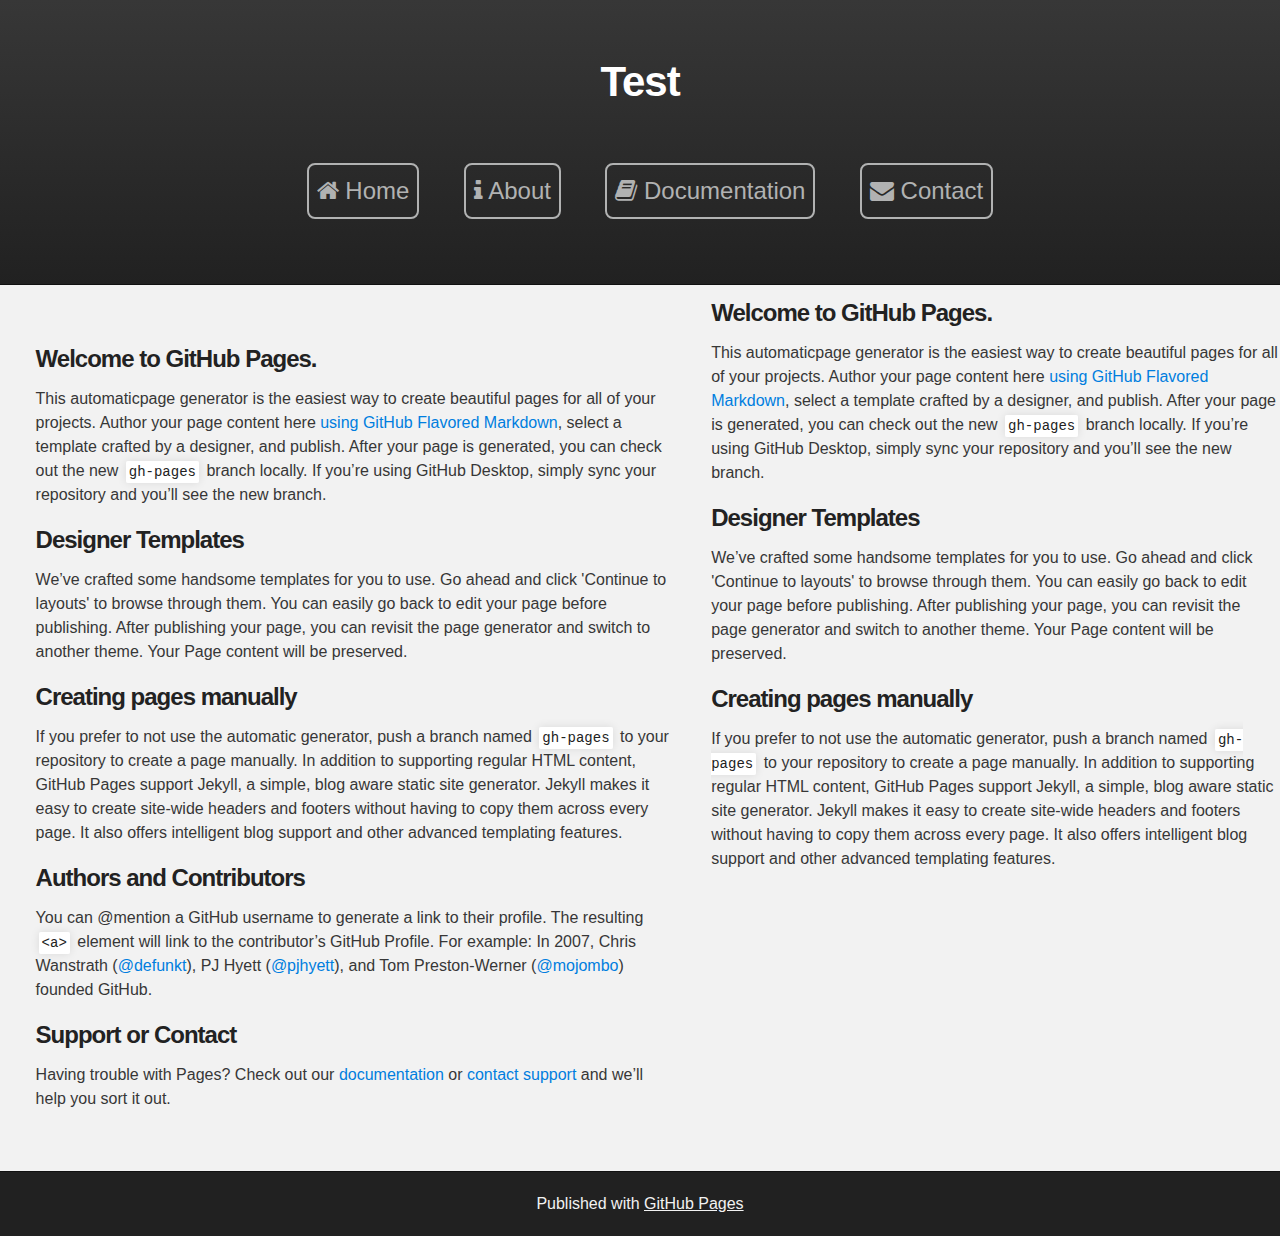
==== commit 653c998d: "Update newpage.html" ====
--- a/newpage.html
+++ b/newpage.html
@@ -60,9 +60,9 @@
    
         <p>Having trouble with Pages? Check out our <a href="https://help.github.com/pages">documentation</a> or <a href="https://github.com/contact">contact support</a> and we’ll help you sort it out.</p>
           
-      </section
+      </section>
       
-      <section id="" class="inner">
+      <section id="sidebar" class="inner">
 
         <h3>
         <a id="welcome-to-github-pages" class="anchor" href="#welcome-to-github-pages" aria-hidden="true"><span aria-hidden="true" class="octicon octicon-link"></span></a>Welcome to GitHub Pages.</h3>
--- a/stylesheets/newpage.css
+++ b/stylesheets/newpage.css
@@ -300,12 +300,13 @@
   width: 100%;
 }
 
-#main_content.inner {
+#sidebar .inner, #main_content.inner {
   position: relative;
   max-width: 640px;
   padding: 20px 10px;
   margin: 0 auto;
   float: left;
+  margin:2%;
 }
 .inner .copyright {
   position: relative;
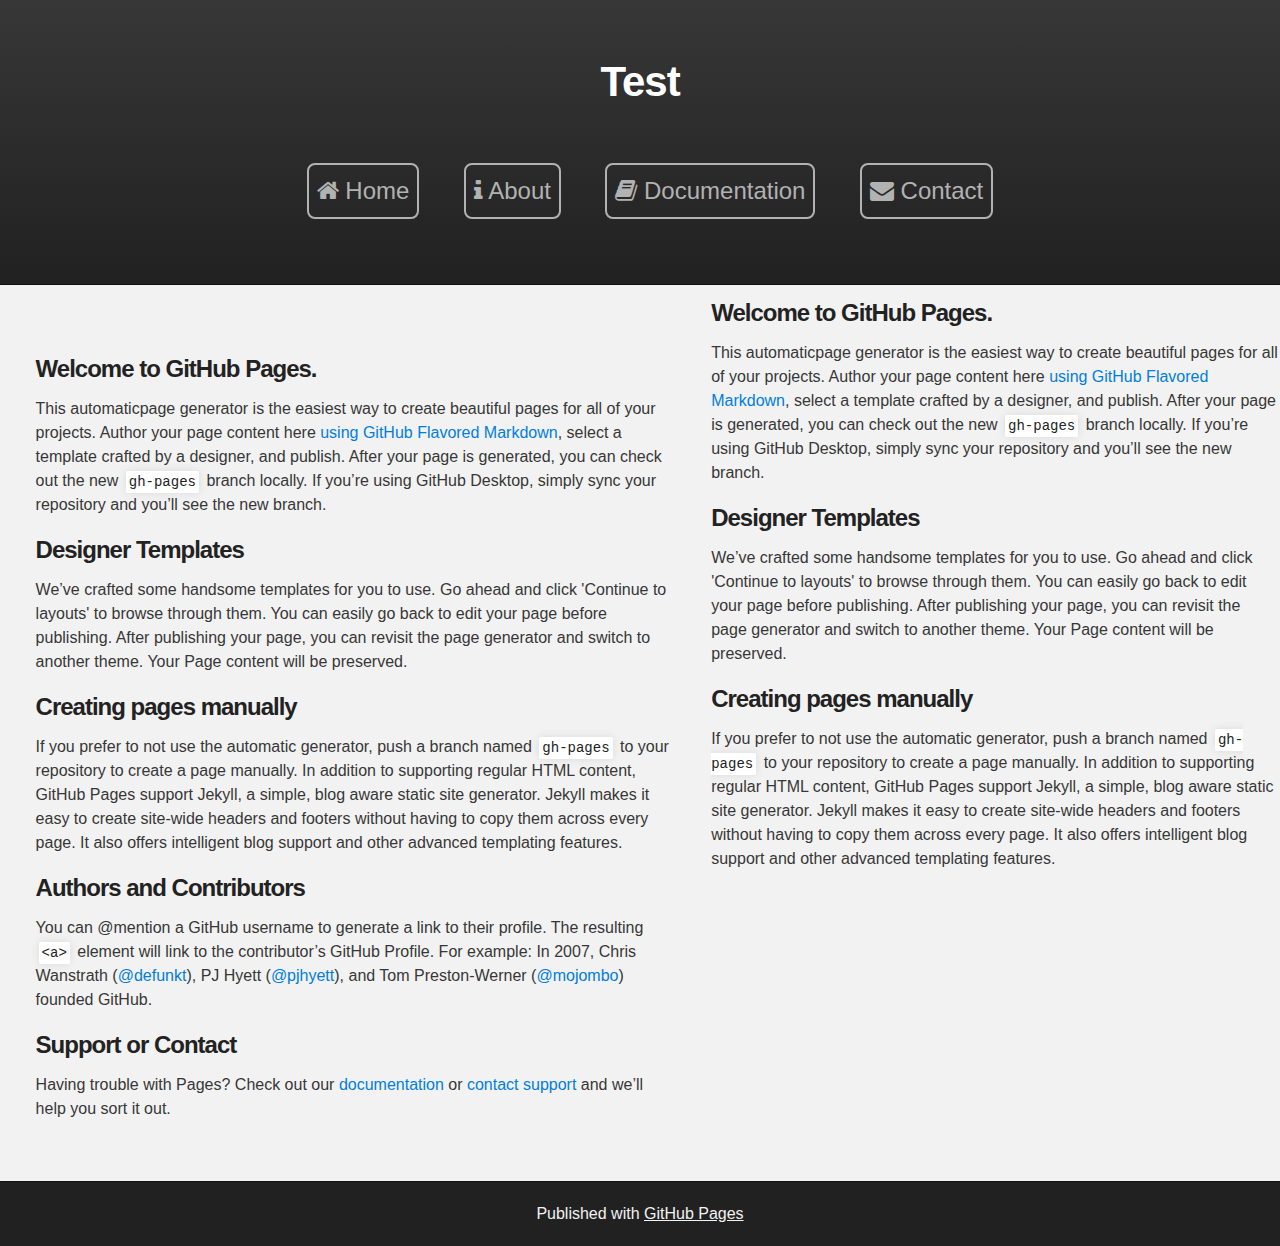
==== commit 981b7e76: "Update newpage.html" ====
--- a/newpage.html
+++ b/newpage.html
@@ -32,8 +32,8 @@
 
     <!-- MAIN CONTENT -->
     <div id="main_content_wrap" class="outer">
-      
-      <section id="main_content" class="inner">
+      <section>
+      <div id="main_content" class="inner">
 
         <h3>
         <a id="welcome-to-github-pages" class="anchor" href="#welcome-to-github-pages" aria-hidden="true"><span aria-hidden="true" class="octicon octicon-link"></span></a>Welcome to GitHub Pages.</h3>
@@ -60,9 +60,9 @@
    
         <p>Having trouble with Pages? Check out our <a href="https://help.github.com/pages">documentation</a> or <a href="https://github.com/contact">contact support</a> and we’ll help you sort it out.</p>
           
-      </section>
+      </div>
       
-      <section id="sidebar" class="inner">
+      <div id="sidebar" class="inner">
 
         <h3>
         <a id="welcome-to-github-pages" class="anchor" href="#welcome-to-github-pages" aria-hidden="true"><span aria-hidden="true" class="octicon octicon-link"></span></a>Welcome to GitHub Pages.</h3>
@@ -79,9 +79,8 @@
         
         <p>If you prefer to not use the automatic generator, push a branch named <code>gh-pages</code> to your repository to create a page manually. In addition to supporting regular HTML content, GitHub Pages support Jekyll, a simple, blog aware static site generator. Jekyll makes it easy to create site-wide headers and footers without having to copy them across every page. It also offers intelligent blog support and other advanced templating features.</p>
         
-
+      </div>
       </section>
-      
     </div>
 
     <!-- FOOTER  -->
